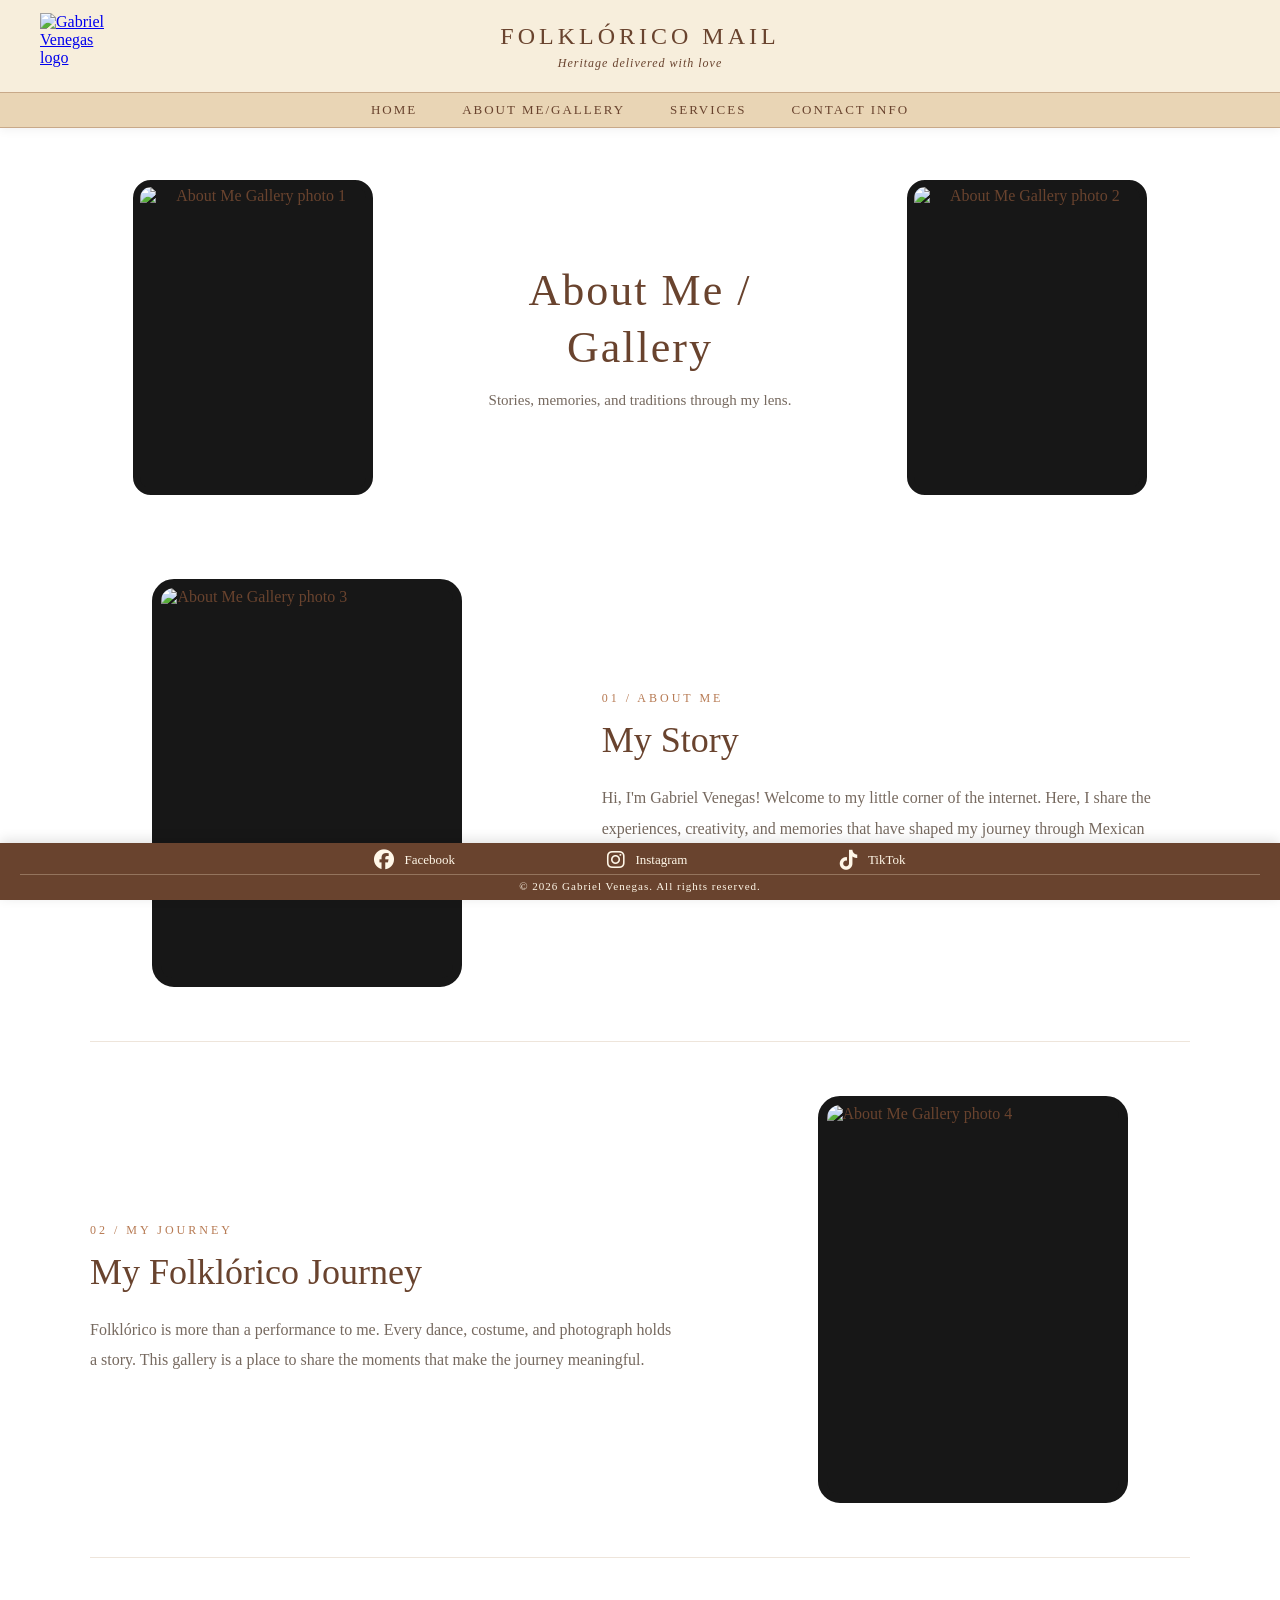
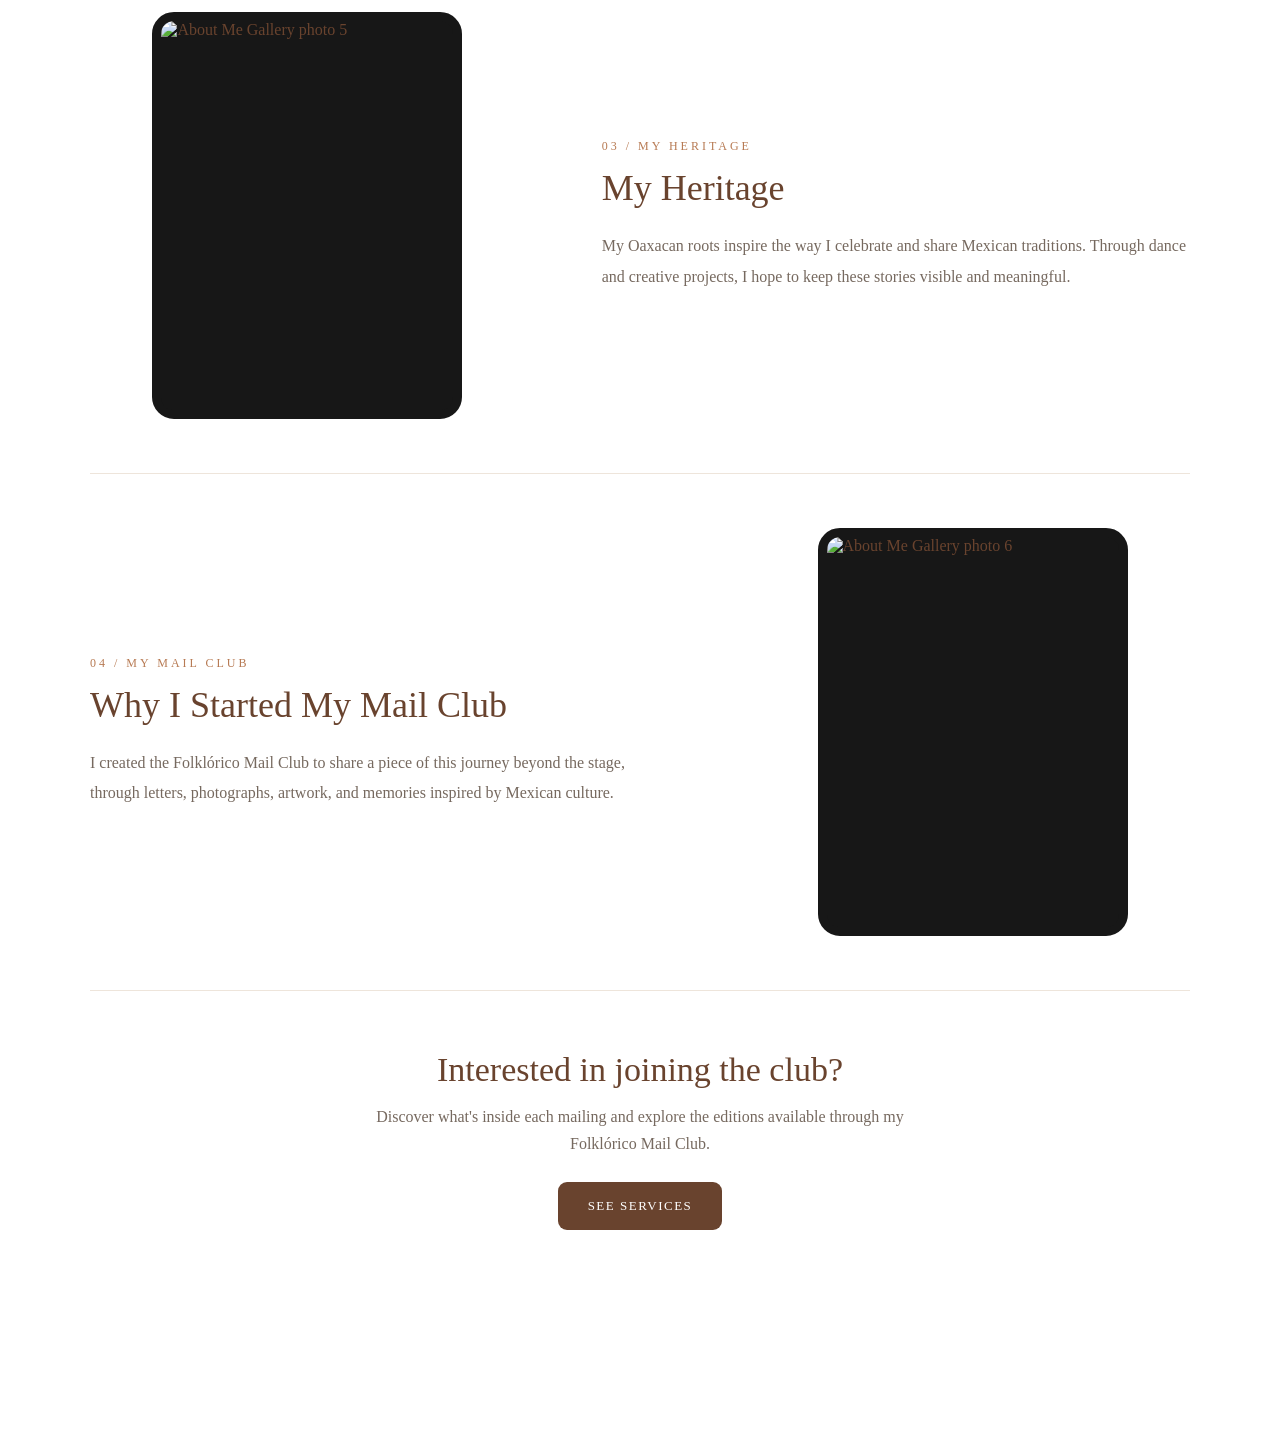
==== about-gallery.html @ 745b79bd "Rename about-gallery (1).html to about-gallery.html" ====
<!DOCTYPE html>
<html lang="en">
<head>
  <meta charset="UTF-8">
  <meta name="viewport" content="width=device-width, initial-scale=1.0">
  <meta name="description" content="Learn about Gabriel Venegas, his folklórico journey, Mexican heritage, and Folklórico Mail Club through stories and photographs.">
  <title>About Me / Gallery | Gabriel Venegas Folklórico Mail Club</title>
  <link rel="stylesheet" href="style.css">
  <link rel="stylesheet" href="https://cdnjs.cloudflare.com/ajax/libs/font-awesome/6.5.2/css/all.min.css">
  <style>
    /* Styles specific to the About Me / Gallery page. Shared navigation and footer come from style.css. */
    .about-gallery-page { background: #fff; }
    .about-gallery-container { width: min(1100px, calc(100% - 48px)); margin: 0 auto; }
    .about-gallery-heading { text-align: center; padding: 52px 0 30px; }
    .gallery-hero { display: grid; grid-template-columns: minmax(0,1fr) minmax(0,1.15fr) minmax(0,1fr); gap: clamp(14px,3vw,36px); align-items: center; }
    .gallery-hero-photo { width: 100%; max-width: 240px; justify-self: center; border: 7px solid #171717; border-radius: 18px; overflow: hidden; background: #171717; }
    .gallery-hero-photo .story-placeholder, .gallery-hero-photo img { width: 100%; aspect-ratio: 3/4; }
    .gallery-hero-photo img { display: block; object-fit: cover; }
    .gallery-hero-title { min-width: 0; text-align: center; }
    .gallery-hero-title h2 { font-size: clamp(22px,3vw,39px); font-weight: normal; letter-spacing: 1.5px; line-height: 1.3; }
    .gallery-hero-title p { color: #76695f; font-size: 15px; line-height: 1.65; margin-top: 12px; }
    .services-invite { text-align: center; border-top: 1px solid #eee5db; padding: 60px 16px 35px; }
    .services-invite h2 { font-size: clamp(24px,3vw,34px); font-weight: normal; margin-bottom: 14px; }
    .services-invite p { color: #76695f; font-size: 16px; line-height: 1.7; margin: 0 auto 25px; max-width: 540px; }
    .services-invite a { display: inline-flex; justify-content: center; align-items: center; background: #69432e; color: white; text-decoration: none; border-radius: 9px; min-height: 48px; padding: 12px 30px; letter-spacing: 1.5px; font-size: 13px; }
    .services-invite a:hover, .services-invite a:focus-visible { background: #b77a53; }

    .about-gallery-heading h2 { font-weight: normal; font-size: clamp(28px, 4vw, 44px); letter-spacing: 2px; }
    .about-gallery-heading p { color: #76695f; font-size: 15px; margin-top: 12px; }
    .story-row { display: grid; grid-template-columns: minmax(0, 0.85fr) minmax(0, 1.15fr); gap: clamp(28px, 6vw, 80px); align-items: center; padding: 54px 0; }
    .story-row.reverse { grid-template-columns: minmax(0, 1.15fr) minmax(0, 0.85fr); }
    .story-row.reverse .story-image { order: 2; }
    .story-row.reverse .story-copy { order: 1; }
    .story-image { width: 100%; max-width: 310px; justify-self: center; background: #171717; border: 9px solid #171717; border-radius: 22px; overflow: hidden; }
    .story-placeholder { aspect-ratio: 3 / 4; background: #eaeaea; display: flex; align-items: center; justify-content: center; color: #555; font: 16px Arial, sans-serif; letter-spacing: 2px; text-align: center; }
    .story-image img { display: block; width: 100%; aspect-ratio: 3 / 4; object-fit: cover; }
    .story-copy { min-width: 0; }
    .story-number { font-size: 12px; color: #b77a53; letter-spacing: 3px; margin-bottom: 12px; }
    .story-copy h3 { font-size: clamp(25px, 3vw, 36px); font-weight: normal; line-height: 1.25; margin-bottom: 20px; }
    .story-copy p { font-size: 16px; color: #76695f; line-height: 1.9; }
    .story-row + .story-row { border-top: 1px solid #eee5db; }
    .about-gallery-page { padding-bottom: 55px; }
    @media (max-width: 700px) {
      .about-gallery-container { width: calc(100% - 32px); }
      .about-gallery-heading { padding: 35px 0 16px; }
      .gallery-hero { gap: 10px; }
      .gallery-hero-photo { border-width: 5px; border-radius: 12px; }
      .gallery-hero-title h2 { font-size: clamp(16px,4vw,25px); letter-spacing: 0; }
      .gallery-hero-title p { font-size: 11px; margin-top: 7px; }
      .services-invite { padding: 42px 12px 25px; }

      .story-row, .story-row.reverse { grid-template-columns: minmax(0, 1fr) minmax(0, 1fr); gap: 16px; padding: 32px 0; }
      .story-row.reverse .story-image { order: 2; }
      .story-row.reverse .story-copy { order: 1; }
      .story-image { border-width: 5px; border-radius: 14px; }
      .story-placeholder { font-size: 11px; letter-spacing: 1px; }
      .story-number { font-size: 10px; margin-bottom: 6px; letter-spacing: 1px; }
      .story-copy h3 { font-size: clamp(17px, 4vw, 25px); margin-bottom: 10px; }
      .story-copy p { font-size: clamp(12px, 2.7vw, 14px); line-height: 1.6; }
    }
    @media (max-width: 380px) {
      .story-row, .story-row.reverse { grid-template-columns: 1fr; gap: 20px; }
      .gallery-hero { grid-template-columns: 1fr 1fr; }
      .gallery-hero-title { grid-column: 1 / -1; grid-row: 1; padding-bottom: 12px; }
      .gallery-hero-photo:first-child { grid-column: 1; grid-row: 2; }
      .gallery-hero-photo:last-child { grid-column: 2; grid-row: 2; }

      .story-row .story-image, .story-row.reverse .story-image { order: 0; max-width: 280px; }
      .story-row .story-copy, .story-row.reverse .story-copy { order: 1; }
    }
  </style>
</head>
<body>
  <header>
    <div class="header-top">
      <a href="index.html" class="logo" aria-label="Home"><img src="logo.png" alt="Gabriel Venegas logo"></a>
      <div class="header-title"><h1>FOLKLÓRICO MAIL</h1><p>Heritage delivered with love</p></div>
    </div>
    <nav class="navigation" aria-label="Main navigation">
      <a href="index.html">HOME</a>
      <a href="about-gallery.html" aria-current="page">ABOUT ME/GALLERY</a>
      <a href="services.html">SERVICES</a>
      <a href="contact.html">CONTACT INFO</a>
    </nav>
  </header>
  <main class="about-gallery-page">
    <div class="about-gallery-container">
      <!-- Intro row: two photographs framing the page title -->
      <section class="about-gallery-heading gallery-hero" aria-label="About Me and Gallery introduction">
        <div class="gallery-hero-photo"><img src="About1.jpg" alt="About Me Gallery photo 1" loading="lazy"></div>
        <div class="gallery-hero-title"><h2>About Me / Gallery</h2><p>Stories, memories, and traditions through my lens.</p></div>
        <div class="gallery-hero-photo"><img src="About2.jpg" alt="About Me Gallery photo 2" loading="lazy"></div>
      </section>
      <section class="story-row" aria-label="My Story">
        <div class="story-image"><img src="About3.jpg" alt="About Me Gallery photo 3" loading="lazy"></div>
        <div class="story-copy"><div class="story-number">01 / ABOUT ME</div><h3>My Story</h3><p>Hi, I'm Gabriel Venegas! Welcome to my little corner of the internet. Here, I share the experiences, creativity, and memories that have shaped my journey through Mexican folklórico dance.</p></div>
      </section>
      <section class="story-row reverse" aria-label="My Folklórico Journey">
        <div class="story-image"><img src="About4.jpg" alt="About Me Gallery photo 4" loading="lazy"></div>
        <div class="story-copy"><div class="story-number">02 / MY JOURNEY</div><h3>My Folklórico Journey</h3><p>Folklórico is more than a performance to me. Every dance, costume, and photograph holds a story. This gallery is a place to share the moments that make the journey meaningful.</p></div>
      </section>
      <section class="story-row" aria-label="My Heritage">
        <div class="story-image"><img src="About5.jpg" alt="About Me Gallery photo 5" loading="lazy"></div>
        <div class="story-copy"><div class="story-number">03 / MY HERITAGE</div><h3>My Heritage</h3><p>My Oaxacan roots inspire the way I celebrate and share Mexican traditions. Through dance and creative projects, I hope to keep these stories visible and meaningful.</p></div>
      </section>
      <section class="story-row reverse" aria-label="My Mail Club">
        <div class="story-image"><img src="About6.jpg" alt="About Me Gallery photo 6" loading="lazy"></div>
        <div class="story-copy"><div class="story-number">04 / MY MAIL CLUB</div><h3>Why I Started My Mail Club</h3><p>I created the Folklórico Mail Club to share a piece of this journey beyond the stage, through letters, photographs, artwork, and memories inspired by Mexican culture.</p></div>
      </section>
      <section class="services-invite" aria-label="Explore services">
        <h2>Interested in joining the club?</h2>
        <p>Discover what's inside each mailing and explore the editions available through my Folklórico Mail Club.</p>
        <a href="services.html">SEE SERVICES</a>
      </section>
    </div>
  </main>
  <footer>
    <div class="social-links">
      <a href="https://facebook.com/" aria-label="Facebook" target="_blank" rel="noopener noreferrer"><i class="fa-brands fa-facebook" aria-hidden="true"></i><span>Facebook</span></a>
      <a href="https://instagram.com/" aria-label="Instagram" target="_blank" rel="noopener noreferrer"><i class="fa-brands fa-instagram" aria-hidden="true"></i><span>Instagram</span></a>
      <a href="https://tiktok.com/" aria-label="TikTok" target="_blank" rel="noopener noreferrer"><i class="fa-brands fa-tiktok" aria-hidden="true"></i><span>TikTok</span></a>
    </div>
    <p class="copyright">&copy; 2026 Gabriel Venegas. All rights reserved.</p>
  </footer>
  <script src="scroll-effects.js" defer></script>
</body>
</html>
---- style.css ----
/* ========================================
   GABRIEL VENEGAS
   FOLKLÓRICO MAIL CLUB
   COMPLETE RESPONSIVE CSS
   ======================================== */

/* COLORS AND SETTINGS */

:root {
  --cream: #F7EEDC;
  --sand: #E9D5B5;
  --brown: #69432E;
  --light-brown: #B77A53;
  --white: #FFFFFF;
  --black: #171717;
  --gray: #EAEAEA;
  --text-gray: #76695F;

  --content-width: 1150px;
  --section-space: 80px;
  --footer-height: 112px;
}

/* GENERAL RESET */

* {
  margin: 0;
  padding: 0;
  box-sizing: border-box;
}

html {
  scroll-behavior: smooth;
  scroll-padding-top: 220px;
}

body {
  font-family: Georgia, "Times New Roman", serif;
  background-color: var(--white);
  color: var(--brown);
  min-height: 100vh;
  display: flex;
  flex-direction: column;
  padding-bottom: var(--footer-height);
  overflow-x: hidden;
}

img,
video {
  max-width: 100%;
}

a {
  -webkit-tap-highlight-color: transparent;
}

/* ========================================
   STICKY NAVIGATION HEADER
   ======================================== */

header {
  position: sticky;
  top: 0;
  width: 100%;
  z-index: 1000;
  background-color: var(--cream);
  box-shadow: 0 2px 10px rgba(0,0,0,0.06);
}

/* TOP ROW */

.header-top {
  height: 160px;
  background-color: var(--cream);
  display: flex;
  align-items: center;
  justify-content: center;
  position: relative;
  padding: 20px 40px;
}

/* LOGO ON LEFT */

.logo {
  position: absolute;
  left: 40px;
  top: 50%;
  transform: translateY(-50%);
  display: flex;
  align-items: center;
  justify-content: center;
}

.logo img {
  width: 110px;
  height: 110px;
  object-fit: contain;
}

/* CENTERED TITLE */

.header-title {
  text-align: center;
  max-width: 70%;
}

.header-title h1 {
  font-size: 32px;
  font-weight: normal;
  letter-spacing: 4px;
  line-height: 1.3;
}

.header-title p {
  font-size: 14px;
  font-style: italic;
  letter-spacing: 1px;
  margin-top: 10px;
}

/* SECOND NAVIGATION ROW */

.navigation {
  height: 40px;
  background-color: var(--sand);
  display: flex;
  align-items: center;
  justify-content: center;
  gap: 45px;
  border-top: 1px solid #C8A989;
  border-bottom: 1px solid #C8A989;
}

.navigation a {
  color: var(--brown);
  font-size: 13px;
  letter-spacing: 2px;
  text-decoration: none;
  white-space: nowrap;
  transition: color 0.3s ease;
}

.navigation a:hover {
  color: var(--light-brown);
  text-decoration: underline;
}

/* ========================================
   MAIN HOMEPAGE
   ======================================== */

main {
  flex: 1;
  width: 100%;
  background-color: var(--white);
}

main section {
  scroll-margin-top: 220px;
}

.home-container,
.homepage,
.home-content {
  width: min(100% - 48px, var(--content-width));
  margin-left: auto;
  margin-right: auto;
}

.home-container {
  padding-top: 55px;
  padding-bottom: 80px;
}

.home-section {
  margin-bottom: var(--section-space);
}

/* ========================================
   BLACK ROUNDED IMAGE FRAMES
   ======================================== */

.image-frame,
.photo-frame,
.video-frame {
  background-color: var(--black);
  border: 8px solid var(--black);
  border-radius: 20px;
  overflow: hidden;
}

.image-frame img,
.photo-frame img,
.video-frame img {
  display: block;
  width: 100%;
  height: 100%;
  object-fit: cover;
  border-radius: 12px;
}

/* IMAGE PLACEHOLDERS */

.image-placeholder,
.video-placeholder {
  background-color: var(--gray);
  color: #555555;
  display: flex;
  align-items: center;
  justify-content: center;
  text-align: center;
  width: 100%;
  height: 100%;
  font-size: 16px;
  letter-spacing: 2px;
  border-radius: 12px;
}

/* ========================================
   FIRST ROW - LARGE HORIZONTAL IMAGE
   ======================================== */

.hero,
.hero-section,
.featured-image {
  width: 100%;
  margin-bottom: var(--section-space);
}

.hero .image-frame,
.hero-section .image-frame,
.featured-image .image-frame {
  width: 100%;
  aspect-ratio: 16 / 7;
  max-height: 540px;
}

/* ========================================
   SECOND ROW - INTRO AND VLOG
   ======================================== */

.intro-section,
.intro-row,
.vlog-section {
  display: grid;
  grid-template-columns:
    minmax(0, 1.2fr)
    minmax(0, 0.8fr);
  align-items: center;
  gap: 55px;
  margin-bottom: var(--section-space);
}

.intro-text,
.vlog-text {
  min-width: 0;
}

.intro-text h2,
.vlog-text h2 {
  font-size: clamp(23px, 3vw, 36px);
  font-weight: normal;
  line-height: 1.3;
  margin-bottom: 20px;
}

.intro-text p,
.vlog-text p {
  font-size: 16px;
  line-height: 1.9;
  color: var(--text-gray);
}

.intro-section .video-frame,
.intro-row .video-frame,
.vlog-section .video-frame {
  width: 100%;
  max-width: 360px;
  aspect-ratio: 3 / 4;
  justify-self: center;
}

/* ========================================
   THIRD ROW - THREE IMAGE COLUMNS
   ======================================== */

.cards-section,
.gallery-preview,
.features-section {
  width: 100%;
  margin-bottom: 50px;
}

.cards-grid,
.three-columns,
.feature-grid {
  display: grid;
  grid-template-columns:
    repeat(3, minmax(0, 1fr));
  gap: 32px;
  align-items: start;
}

.card,
.feature-card,
.gallery-card {
  min-width: 0;
  text-align: center;
}

.card .image-frame,
.feature-card .image-frame,
.gallery-card .image-frame {
  width: 100%;
  aspect-ratio: 3 / 4;
  margin-bottom: 22px;
}

.card h3,
.feature-card h3,
.gallery-card h3 {
  font-size: 20px;
  font-weight: normal;
  margin-bottom: 12px;
}

.card p,
.feature-card p,
.gallery-card p {
  font-size: 14px;
  color: var(--text-gray);
  line-height: 1.7;
  max-width: 290px;
  margin: 0 auto;
}

/* ========================================
   CLICK NOW BUTTON
   ======================================== */

.button-row,
.button-container,
.cta-section {
  display: flex;
  justify-content: center;
  align-items: center;
  margin-top: 45px;
  margin-bottom: 70px;
}

.click-button,
.cta-button,
.button-row a,
.button-container a {
  display: inline-flex;
  align-items: center;
  justify-content: center;
  min-width: 180px;
  min-height: 46px;
  padding: 12px 30px;
  border-radius: 8px;
  border: none;
  background-color: var(--brown);
  color: var(--white);
  font-family: inherit;
  font-size: 13px;
  letter-spacing: 2px;
  text-decoration: none;
  cursor: pointer;
  transition:
    background 0.3s ease,
    transform 0.3s ease;
}

.click-button:hover,
.cta-button:hover,
.button-row a:hover,
.button-container a:hover {
  background-color: var(--light-brown);
  transform: translateY(-2px);
}

/* ========================================
   FIXED FOOTER
   ALWAYS VISIBLE
   ======================================== */

footer {
  position: fixed;
  bottom: 0;
  left: 0;
  right: 0;
  width: 100%;
  z-index: 1000;

  background-color: var(--brown);
  color: #FFF7E8;

  min-height: var(--footer-height);
  padding: 12px 20px 10px;
  text-align: center;

  box-shadow: 0 -3px 12px rgba(0,0,0,0.12);
}

/* SOCIAL MEDIA */

.social-links {
  display: flex;
  justify-content: space-evenly;
  align-items: center;
  gap: 25px;
  max-width: 800px;
  margin: 0 auto 9px;
}

.social-links a {
  display: flex;
  align-items: center;
  gap: 10px;
  color: #FFF7E8;
  font-size: 15px;
  text-decoration: none;
  transition: color 0.3s ease;
}

.social-links i {
  font-size: 25px;
}

.social-links a:hover {
  color: var(--sand);
}

/* COPYRIGHT */

.copyright {
  font-size: 12px;
  letter-spacing: 1px;
  line-height: 1.7;
  border-top: 1px solid #94745D;
  padding-top: 8px;
}

/* ========================================
   TABLETS AND SMALL LAPTOPS
   601px TO 1024px
   ======================================== */

@media (max-width: 1024px) {

  :root {
    --section-space: 60px;
  }

  .header-top {
    height: 140px;
    padding: 20px 25px;
  }

  .logo {
    left: 25px;
  }

  .logo img {
    width: 90px;
    height: 90px;
  }

  .header-title h1 {
    font-size: 26px;
    letter-spacing: 3px;
  }

  .navigation {
    height: 35px;
    gap: 25px;
  }

  .navigation a {
    font-size: 12px;
    letter-spacing: 1px;
  }

  .home-container {
    padding-top: 40px;
  }

  .intro-section,
  .intro-row,
  .vlog-section {
    gap: 35px;
  }

  .cards-grid,
  .three-columns,
  .feature-grid {
    gap: 22px;
  }

  .card h3,
  .feature-card h3,
  .gallery-card h3 {
    font-size: 18px;
  }

  html {
    scroll-padding-top: 195px;
  }

  main section {
    scroll-margin-top: 195px;
  }
}

/* ========================================
   PHONES
   600px AND BELOW
   ======================================== */

@media (max-width: 600px) {

  :root {
    --section-space: 38px;
    --footer-height: 80px;
  }

  .header-top {
    height: 86px;
    padding: 12px;
  }

  .logo {
    left: 12px;
  }

  .logo img {
    width: 46px;
    height: 46px;
  }

  .header-title {
    max-width: none;
    width: 100%;
    padding-left: 65px;
    padding-right: 5px;
  }

  .header-title h1 {
    font-size: clamp(15px, 4vw, 20px);
    letter-spacing: 1.5px;
  }

  .header-title p {
    font-size: 10px;
    margin-top: 6px;
    letter-spacing: 0;
  }

  .navigation {
    height: auto;
    min-height: 40px;
    flex-wrap: wrap;
    gap: 7px 11px;
    padding: 7px 5px;
  }

  .navigation a {
    font-size: 10px;
    letter-spacing: 0.5px;
  }

  .home-container,
  .homepage,
  .home-content {
    width: calc(100% - 28px);
  }

  .home-container {
    padding-top: 28px;
    padding-bottom: 40px;
  }

  .image-frame,
  .photo-frame,
  .video-frame {
    border-width: 5px;
    border-radius: 14px;
  }

  .image-placeholder,
  .video-placeholder {
    font-size: 12px;
    border-radius: 9px;
  }

  .hero .image-frame,
  .hero-section .image-frame,
  .featured-image .image-frame {
    aspect-ratio: 16 / 9;
  }

  /* INTRO BESIDE VIDEO */

  .intro-section,
  .intro-row,
  .vlog-section {
    grid-template-columns:
      minmax(0, 1fr)
      minmax(0, 0.85fr);
    gap: 16px;
  }

  .intro-text h2,
  .vlog-text h2 {
    font-size: clamp(16px, 4vw, 23px);
    margin-bottom: 10px;
  }

  .intro-text p,
  .vlog-text p {
    font-size: 12px;
    line-height: 1.6;
  }

  .intro-section .video-frame,
  .intro-row .video-frame,
  .vlog-section .video-frame {
    aspect-ratio: 3 / 4;
  }

  /* THREE CARDS STAY SIDE BY SIDE */

  .cards-grid,
  .three-columns,
  .feature-grid {
    grid-template-columns:
      repeat(3, minmax(0, 1fr));
    gap: 10px;
  }

  .card .image-frame,
  .feature-card .image-frame,
  .gallery-card .image-frame {
    margin-bottom: 12px;
  }

  .card h3,
  .feature-card h3,
  .gallery-card h3 {
    font-size: 13px;
    line-height: 1.4;
    margin-bottom: 7px;
  }

  .card p,
  .feature-card p,
  .gallery-card p {
    font-size: 10px;
    line-height: 1.5;
  }

  /* BUTTON */

  .button-row,
  .button-container,
  .cta-section {
    margin-top: 32px;
    margin-bottom: 45px;
  }

  .click-button,
  .cta-button,
  .button-row a,
  .button-container a {
    min-width: 145px;
    min-height: 42px;
    font-size: 11px;
  }

  /* COMPACT FIXED FOOTER */

  footer {
    padding: 9px 10px 7px;
  }

  .social-links {
    flex-wrap: nowrap;
    gap: 5px;
    margin-bottom: 7px;
  }

  .social-links a {
    flex-direction: column;
    gap: 3px;
    font-size: 10px;
  }

  .social-links i {
    font-size: 20px;
  }

  .copyright {
    font-size: 9px;
    padding-top: 6px;
  }

  html {
    scroll-padding-top: 150px;
  }

  main section {
    scroll-margin-top: 150px;
  }
}

/* ========================================
   VERY SMALL PHONES
   360px AND BELOW
   ======================================== */

@media (max-width: 360px) {

  .header-title h1 {
    font-size: 14px;
  }

  .navigation {
    gap: 8px 12px;
  }

  .navigation a {
    font-size: 9px;
  }

  .intro-section,
  .intro-row,
  .vlog-section {
    grid-template-columns: 1fr;
    gap: 22px;
  }

  .intro-section .video-frame,
  .intro-row .video-frame,
  .vlog-section .video-frame {
    max-width: 230px;
  }

  .cards-grid,
  .three-columns,
  .feature-grid {
    gap: 7px;
  }

  .card h3,
  .feature-card h3,
  .gallery-card h3 {
    font-size: 11px;
  }

  .card p,
  .feature-card p,
  .gallery-card p {
    font-size: 9px;
  }
}

/* ========================================
   SHORT LANDSCAPE SCREENS
   ======================================== */

@media (max-height: 550px)
       and (max-width: 900px) {

  :root {
    --footer-height: 58px;
  }

  .header-top {
    height: 65px;
  }

  .logo img {
    width: 42px;
    height: 42px;
  }

  footer {
    padding: 5px 10px;
  }

  footer .copyright {
    display: none;
  }

  .social-links {
    margin-bottom: 0;
  }
}

/* ========================================
   ACCESSIBILITY
   ======================================== */

@media (prefers-reduced-motion: reduce) {

  html {
    scroll-behavior: auto;
  }

  *,
  *::before,
  *::after {
    transition-duration: 0.01ms !important;
    animation-duration: 0.01ms !important;
  }
}
/* ========================================
   SCROLL-AWARE HEADER AND FOOTER
   Add scroll-effects.js to your HTML.
   ======================================== */
:root { --footer-reserved: var(--footer-height); }
body { padding-bottom: calc(var(--footer-reserved) + env(safe-area-inset-bottom, 0px)); }
header { transition: box-shadow .25s ease; }
.header-top, .logo img, .header-title h1, .header-title p,
.navigation, footer, .social-links, .social-links i, .copyright {
  transition: height .28s ease, min-height .28s ease, padding .28s ease,
    font-size .28s ease, margin .28s ease, gap .28s ease,
    width .28s ease, opacity .28s ease;
}
/* Scrolled: preserve the navigation links, title and logo. */
body:not(.at-page-top) .header-top { height: 92px; padding-top: 10px; padding-bottom: 10px; }
body:not(.at-page-top) .logo img { width: 66px; height: 66px; }
body:not(.at-page-top) .header-title h1 { font-size: 24px; }
body:not(.at-page-top) .header-title p { font-size: 12px; margin-top: 4px; }
body:not(.at-page-top) .navigation { height: 36px; }
/* Compact footer everywhere except the bottom. */
body:not(.at-page-bottom) footer { min-height: 0; padding: 7px 20px 6px; }
body:not(.at-page-bottom) .social-links { margin-bottom: 4px; gap: 18px; }
body:not(.at-page-bottom) .social-links a { font-size: 13px; }
body:not(.at-page-bottom) .social-links i { font-size: 20px; }
body:not(.at-page-bottom) .copyright { font-size: 11px; padding-top: 4px; line-height: 1.35; }
/* Give content space so the fixed footer never covers the last section. */
body { --footer-reserved: 112px; }
@media (max-width: 1024px) {
  body:not(.at-page-top) .header-top { height: 84px; }
  body:not(.at-page-top) .logo img { width: 60px; height: 60px; }
  body:not(.at-page-top) .header-title h1 { font-size: 22px; }
}
@media (max-width: 600px) {
  body { --footer-reserved: 90px; }
  body:not(.at-page-top) .header-top { height: 68px; padding: 8px 12px; }
  body:not(.at-page-top) .logo img { width: 38px; height: 38px; }
  body:not(.at-page-top) .header-title h1 { font-size: clamp(14px, 3.5vw, 18px); }
  body:not(.at-page-top) .header-title p { font-size: 10px; margin-top: 3px; }
  body:not(.at-page-top) .navigation { height: auto; min-height: 36px; padding: 5px; gap: 6px 10px; }
  body:not(.at-page-bottom) footer { padding: 6px 9px 5px; }
  body:not(.at-page-bottom) .social-links { gap: 5px; margin-bottom: 4px; }
  body:not(.at-page-bottom) .social-links a { font-size: 10px; gap: 2px; }
  body:not(.at-page-bottom) .social-links i { font-size: 18px; }
  body:not(.at-page-bottom) .copyright { font-size: 9px; padding-top: 4px; }
}
@media (max-height: 550px) and (max-width: 900px) {
  body:not(.at-page-top) .header-top { height: 55px; }
  body:not(.at-page-top) .logo img { width: 36px; height: 36px; }
  body { --footer-reserved: 65px; }
}
@media (prefers-reduced-motion: reduce) {
  .header-top, .logo img, .header-title h1, .header-title p,
  .navigation, footer, .social-links, .social-links i, .copyright { transition: none; }
}
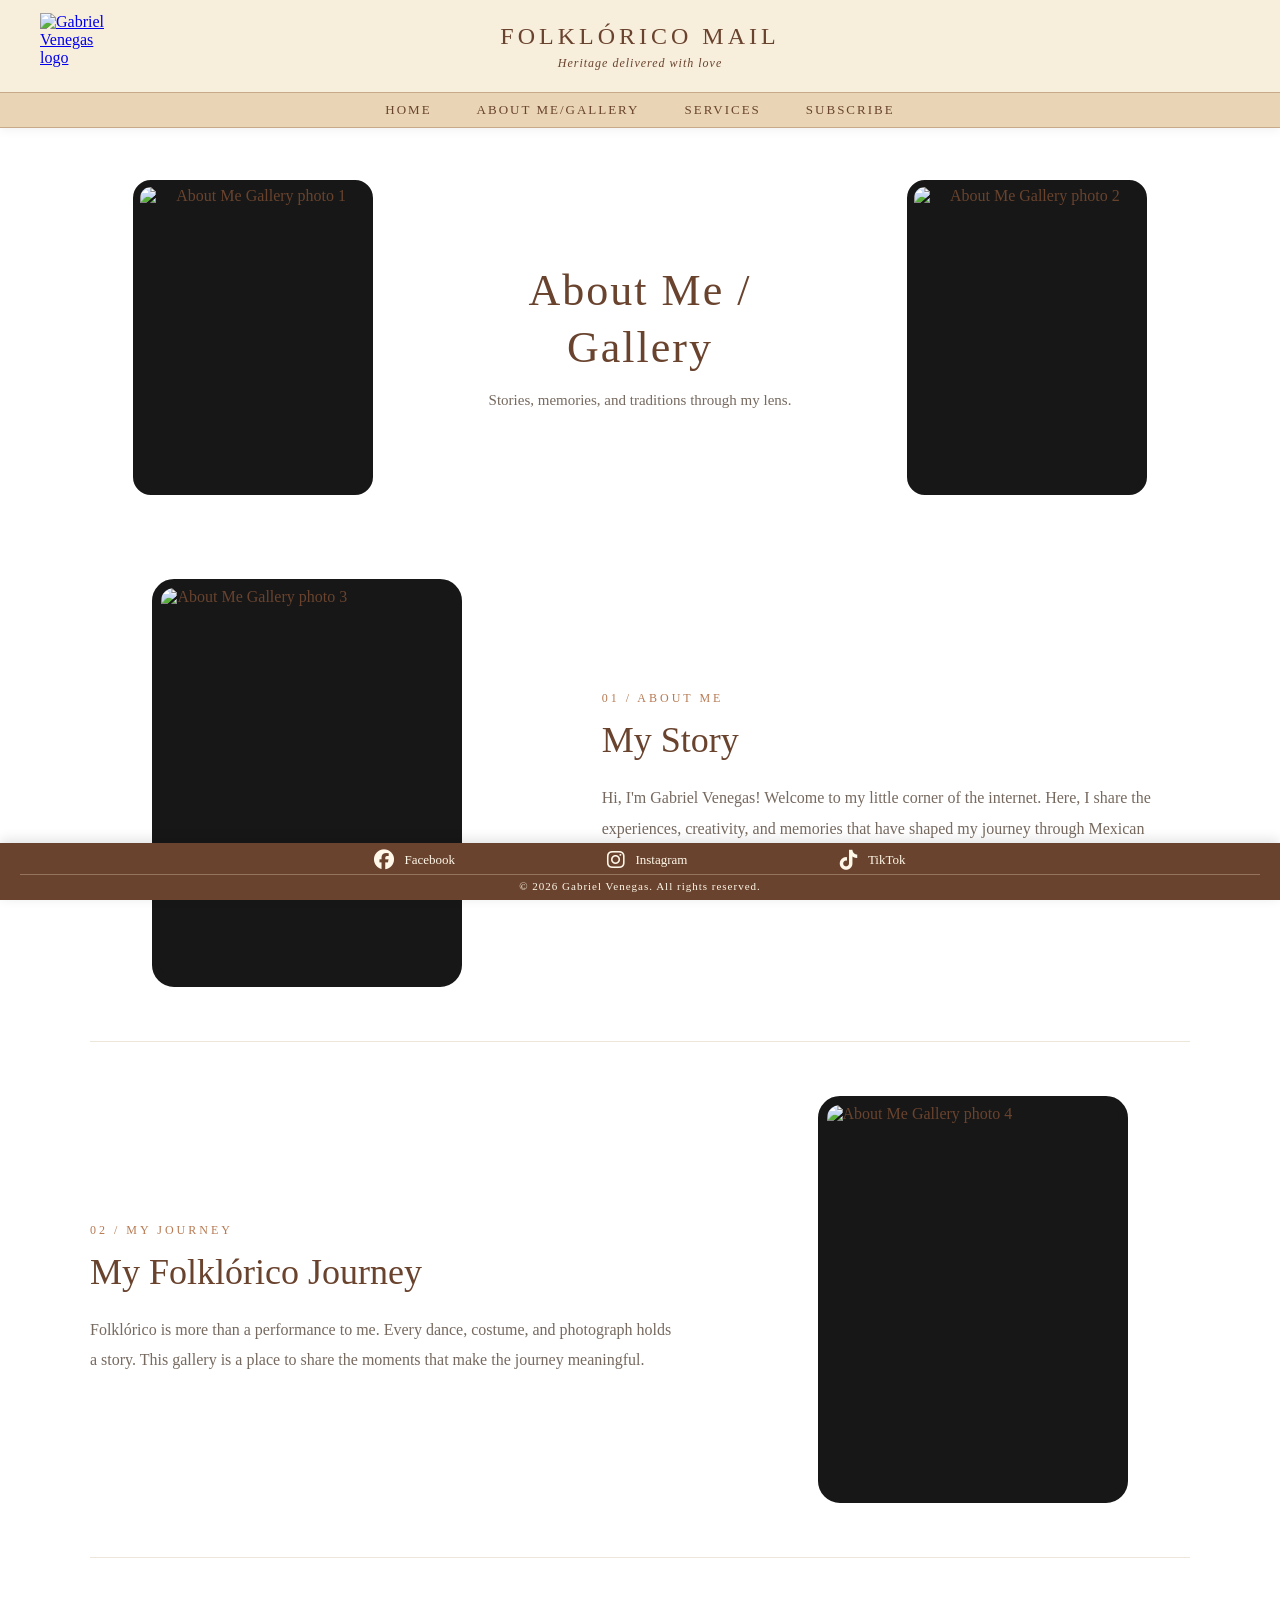
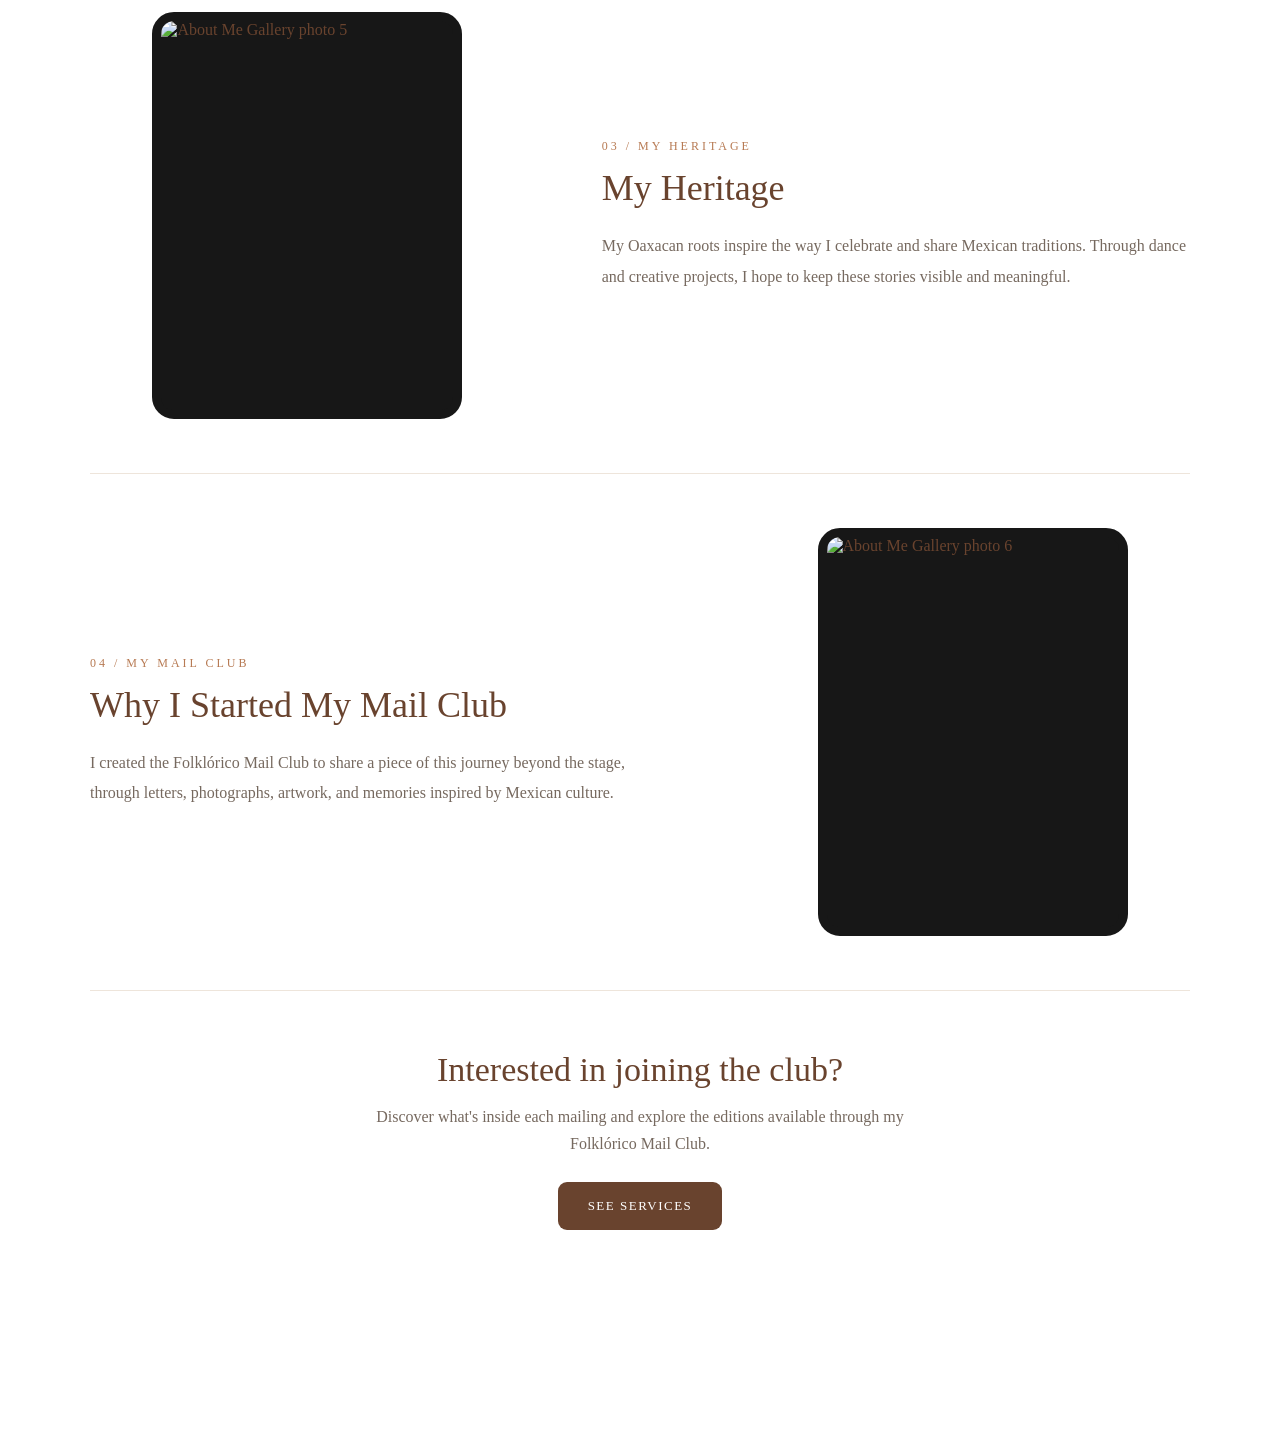
==== commit a73cd27a: "Change 'CONTACT INFO' link to 'SUBSCRIBE'" ====
--- a/about-gallery.html
+++ b/about-gallery.html
@@ -80,7 +80,7 @@
       <a href="index.html">HOME</a>
       <a href="about-gallery.html" aria-current="page">ABOUT ME/GALLERY</a>
       <a href="services.html">SERVICES</a>
-      <a href="contact.html">CONTACT INFO</a>
+      <a href="contact.html">SUBSCRIBE</a>
     </nav>
   </header>
   <main class="about-gallery-page">
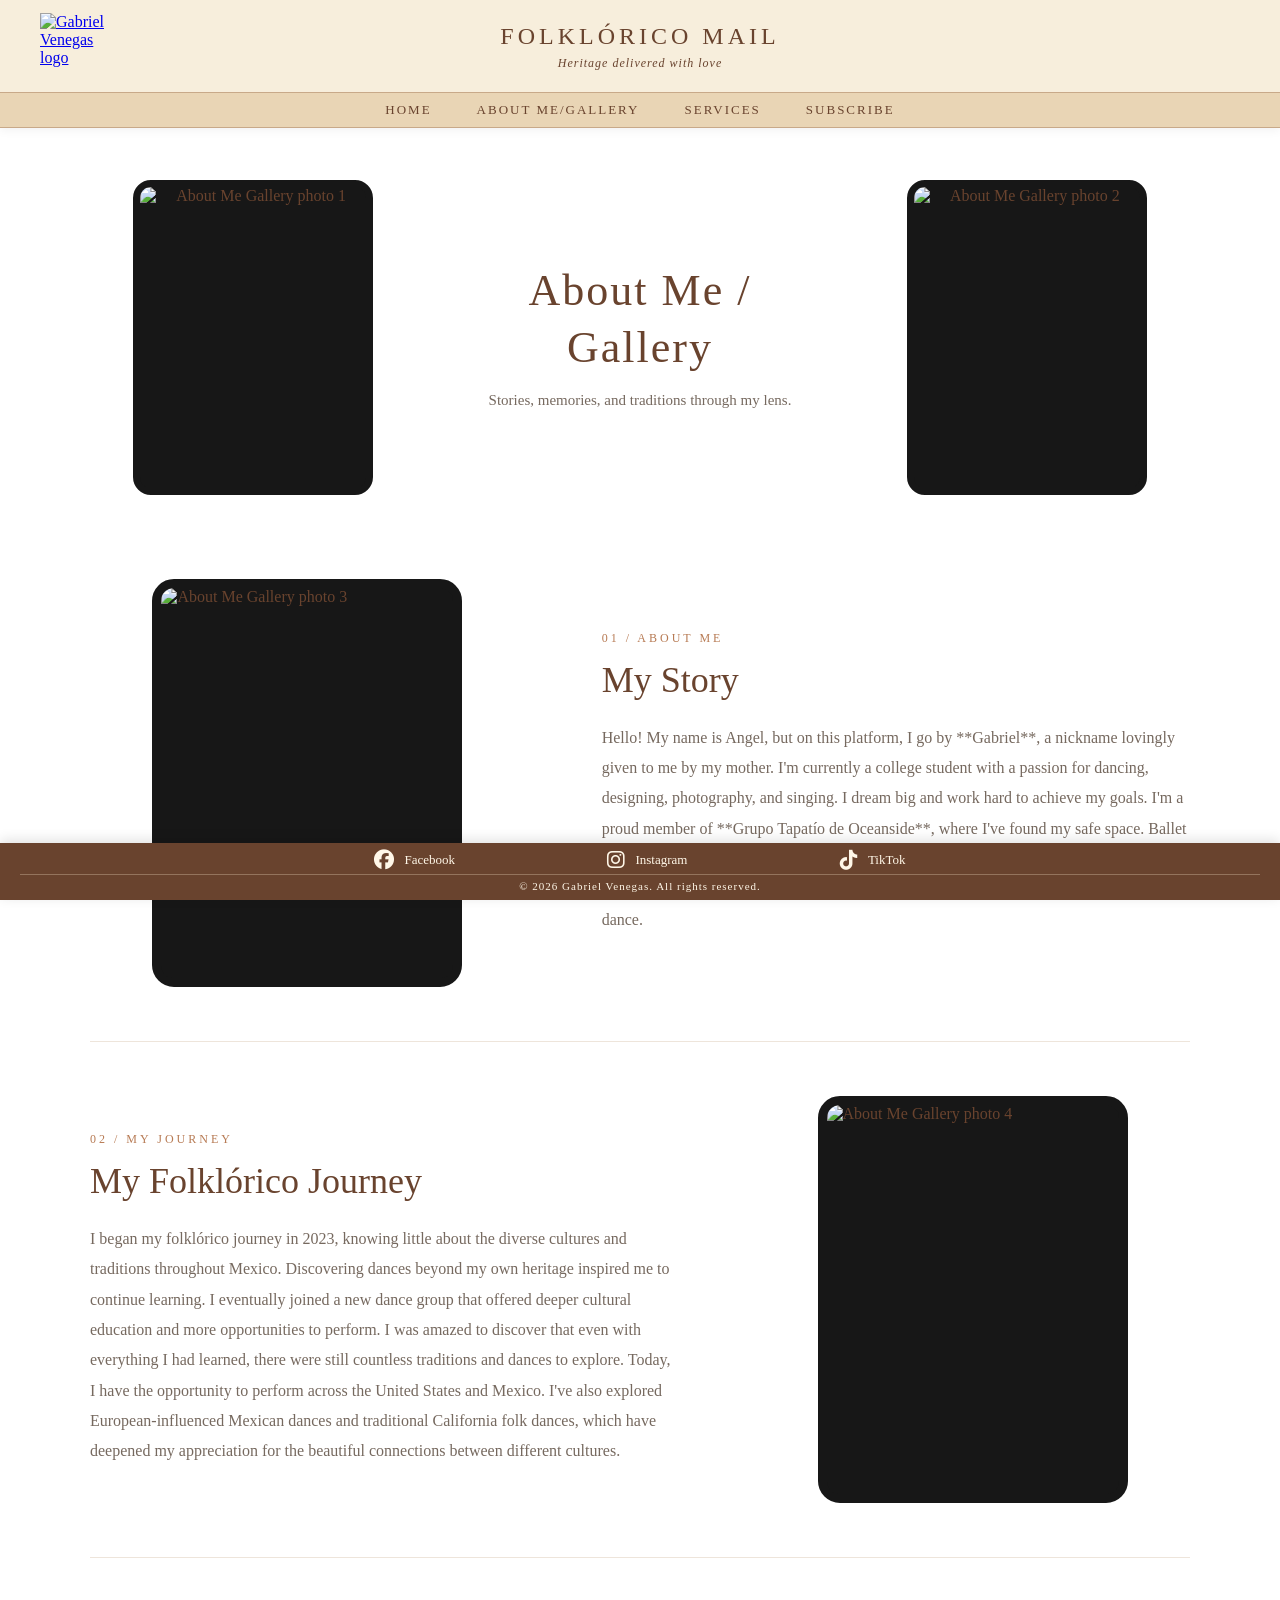
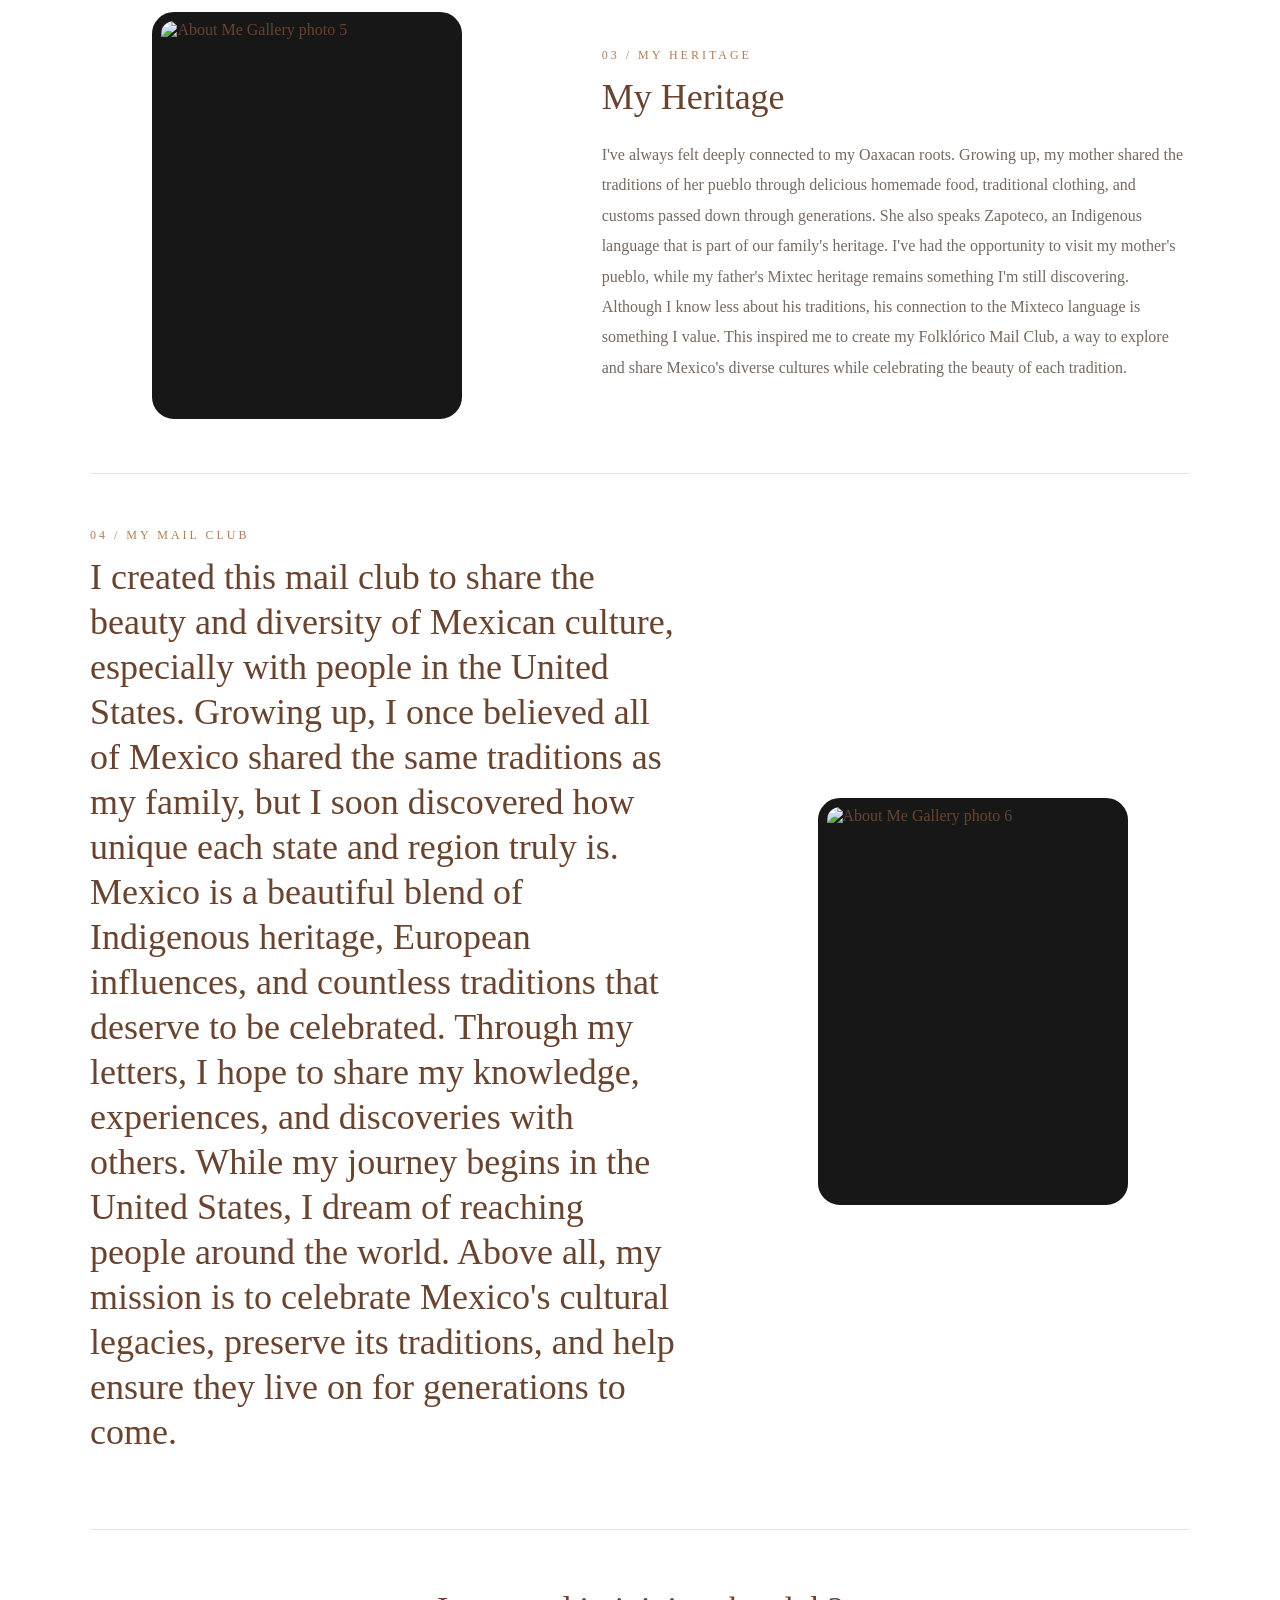
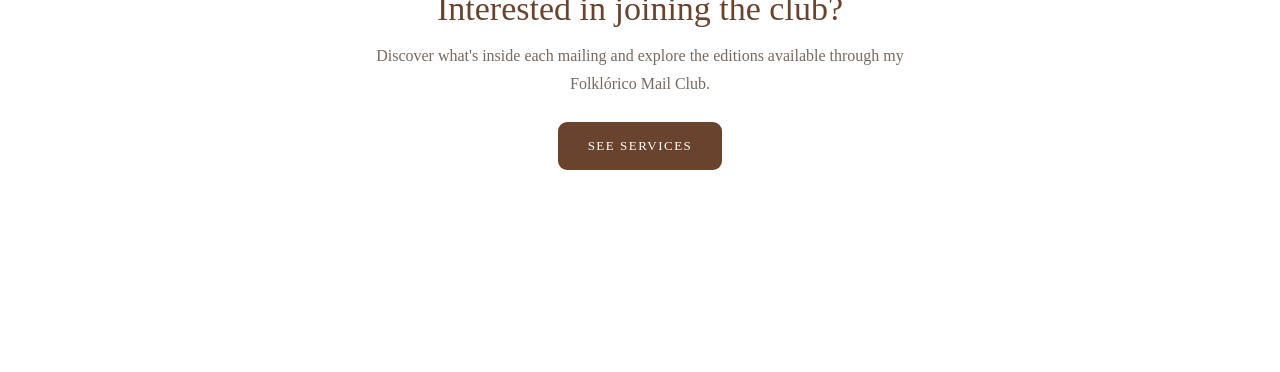
==== commit 72f4dfa0: "Revise personal story and journey descriptions Updated personal story and journey details in the gal" ====
--- a/about-gallery.html
+++ b/about-gallery.html
@@ -93,19 +93,36 @@
       </section>
       <section class="story-row" aria-label="My Story">
         <div class="story-image"><img src="About3.jpg" alt="About Me Gallery photo 3" loading="lazy"></div>
-        <div class="story-copy"><div class="story-number">01 / ABOUT ME</div><h3>My Story</h3><p>Hi, I'm Gabriel Venegas! Welcome to my little corner of the internet. Here, I share the experiences, creativity, and memories that have shaped my journey through Mexican folklórico dance.</p></div>
+        <div class="story-copy"><div class="story-number">01 / ABOUT ME</div><h3>My Story</h3><p>Hello! My name is Angel, but on this platform, I go by **Gabriel**, a nickname lovingly given to me by my mother.
+
+I'm currently a college student with a passion for dancing, designing, photography, and singing. I dream big and work hard to achieve my goals.
+
+I'm a proud member of **Grupo Tapatío de Oceanside**, where I've found my safe space. Ballet Folklórico is more than just dancing to me; it's an escape from life's chaos, a place where I can express myself, relieve stress, and find peace through the beauty of traditional Mexican dance.</p></div>
       </section>
       <section class="story-row reverse" aria-label="My Folklórico Journey">
         <div class="story-image"><img src="About4.jpg" alt="About Me Gallery photo 4" loading="lazy"></div>
-        <div class="story-copy"><div class="story-number">02 / MY JOURNEY</div><h3>My Folklórico Journey</h3><p>Folklórico is more than a performance to me. Every dance, costume, and photograph holds a story. This gallery is a place to share the moments that make the journey meaningful.</p></div>
+        <div class="story-copy"><div class="story-number">02 / MY JOURNEY</div><h3>My Folklórico Journey</h3><p>I began my folklórico journey in 2023, knowing little about the diverse cultures and traditions throughout Mexico. Discovering dances beyond my own heritage inspired me to continue learning.
+
+I eventually joined a new dance group that offered deeper cultural education and more opportunities to perform. I was amazed to discover that even with everything I had learned, there were still countless traditions and dances to explore.
+
+Today, I have the opportunity to perform across the United States and Mexico. I've also explored European-influenced Mexican dances and traditional California folk dances, which have deepened my appreciation for the beautiful connections between different cultures.</p></div>
       </section>
       <section class="story-row" aria-label="My Heritage">
         <div class="story-image"><img src="About5.jpg" alt="About Me Gallery photo 5" loading="lazy"></div>
-        <div class="story-copy"><div class="story-number">03 / MY HERITAGE</div><h3>My Heritage</h3><p>My Oaxacan roots inspire the way I celebrate and share Mexican traditions. Through dance and creative projects, I hope to keep these stories visible and meaningful.</p></div>
+        <div class="story-copy"><div class="story-number">03 / MY HERITAGE</div><h3>My Heritage</h3><p>I've always felt deeply connected to my Oaxacan roots. Growing up, my mother shared the traditions of her pueblo through delicious homemade food, traditional clothing, and customs passed down through generations. She also speaks Zapoteco, an Indigenous language that is part of our family's heritage.
+I've had the opportunity to visit my mother's pueblo, while my father's Mixtec heritage remains something I'm still discovering. Although I know less about his traditions, his connection to the Mixteco language is something I value.
+This inspired me to create my Folklórico Mail Club, a way to explore and share Mexico's diverse cultures while celebrating the beauty of each tradition. 
+
+</p></div>
       </section>
       <section class="story-row reverse" aria-label="My Mail Club">
         <div class="story-image"><img src="About6.jpg" alt="About Me Gallery photo 6" loading="lazy"></div>
-        <div class="story-copy"><div class="story-number">04 / MY MAIL CLUB</div><h3>Why I Started My Mail Club</h3><p>I created the Folklórico Mail Club to share a piece of this journey beyond the stage, through letters, photographs, artwork, and memories inspired by Mexican culture.</p></div>
+        <div class="story-copy"><div class="story-number">04 / MY MAIL CLUB</div><h3>I created this mail club to share the beauty and diversity of Mexican culture, especially with people in the United States. Growing up, I once believed all of Mexico shared the same traditions as my family, but I soon discovered how unique each state and region truly is.
+Mexico is a beautiful blend of Indigenous heritage, European influences, and countless traditions that deserve to be celebrated.
+Through my letters, I hope to share my knowledge, experiences, and discoveries with others. While my journey begins in the United States, I dream of reaching people around the world.
+Above all, my mission is to celebrate Mexico's cultural legacies, preserve its traditions, and help ensure they live on for generations to come.
+
+</p></div>
       </section>
       <section class="services-invite" aria-label="Explore services">
         <h2>Interested in joining the club?</h2>
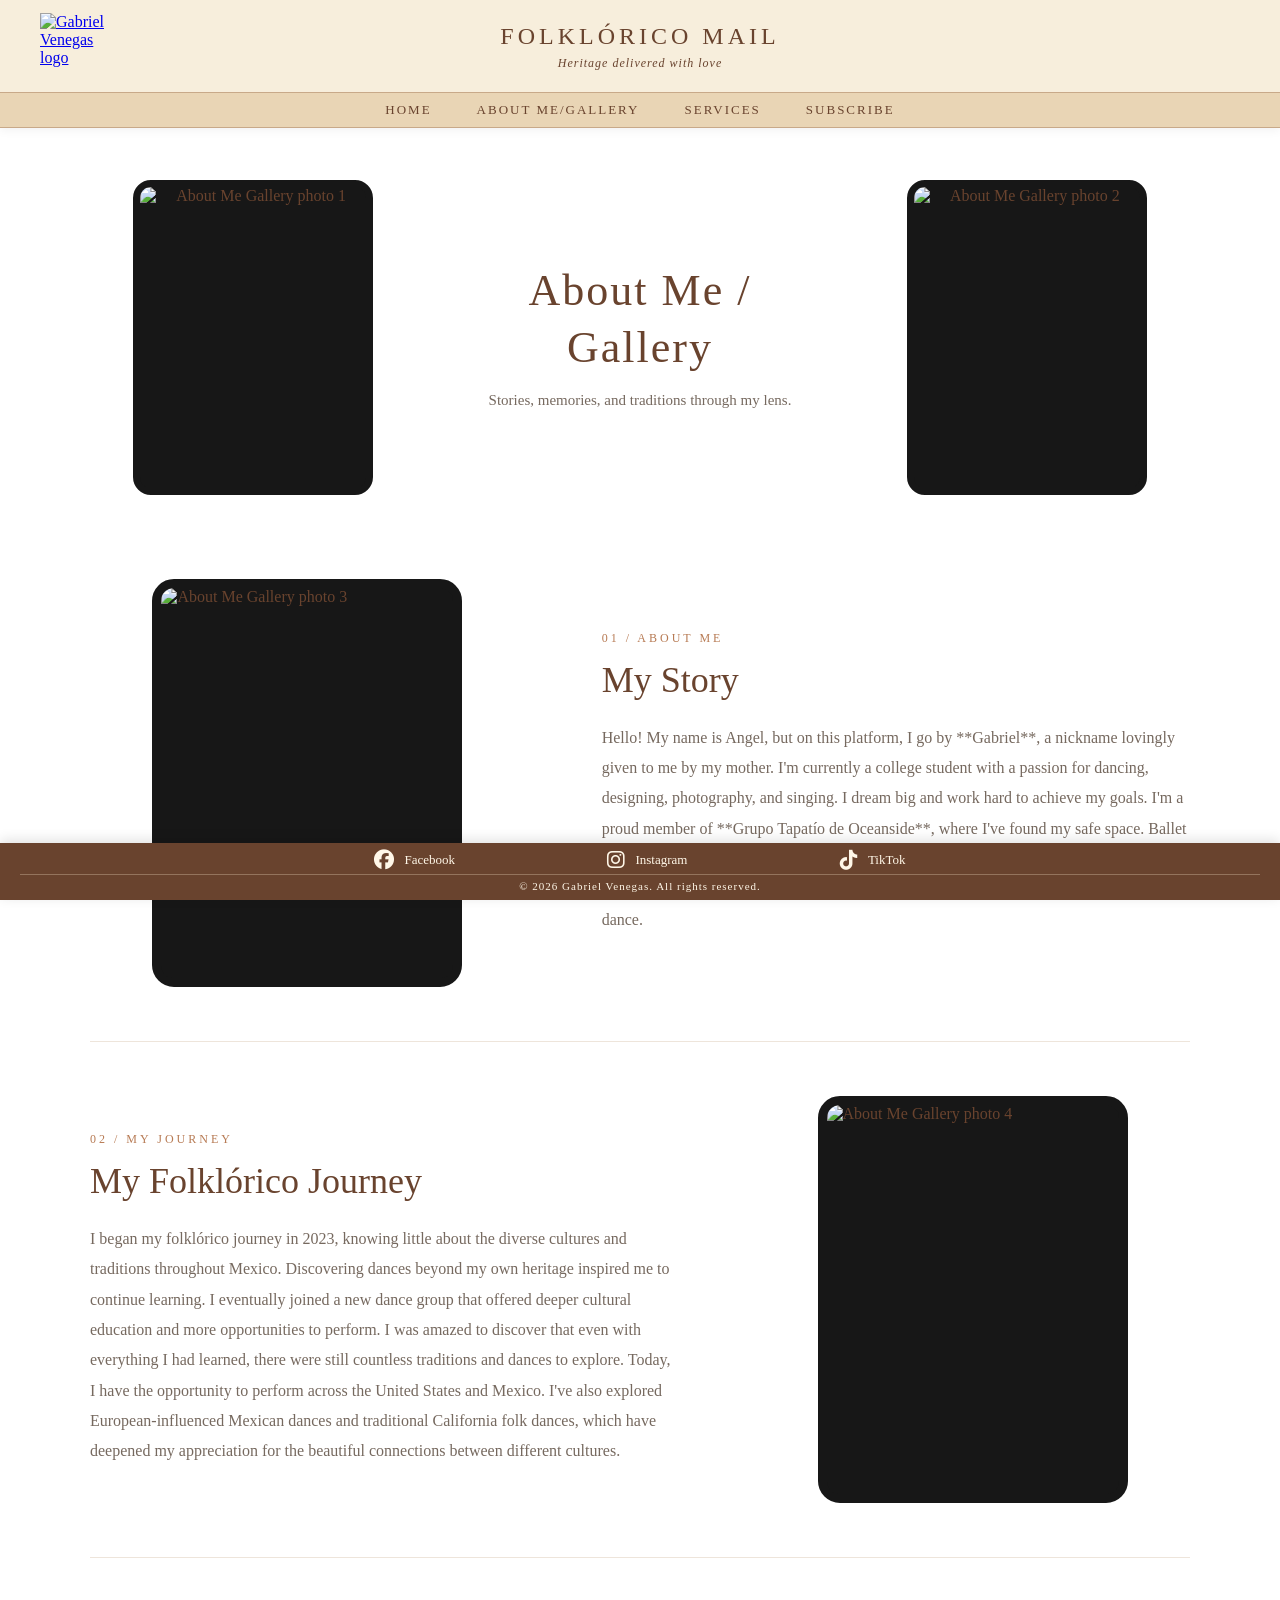
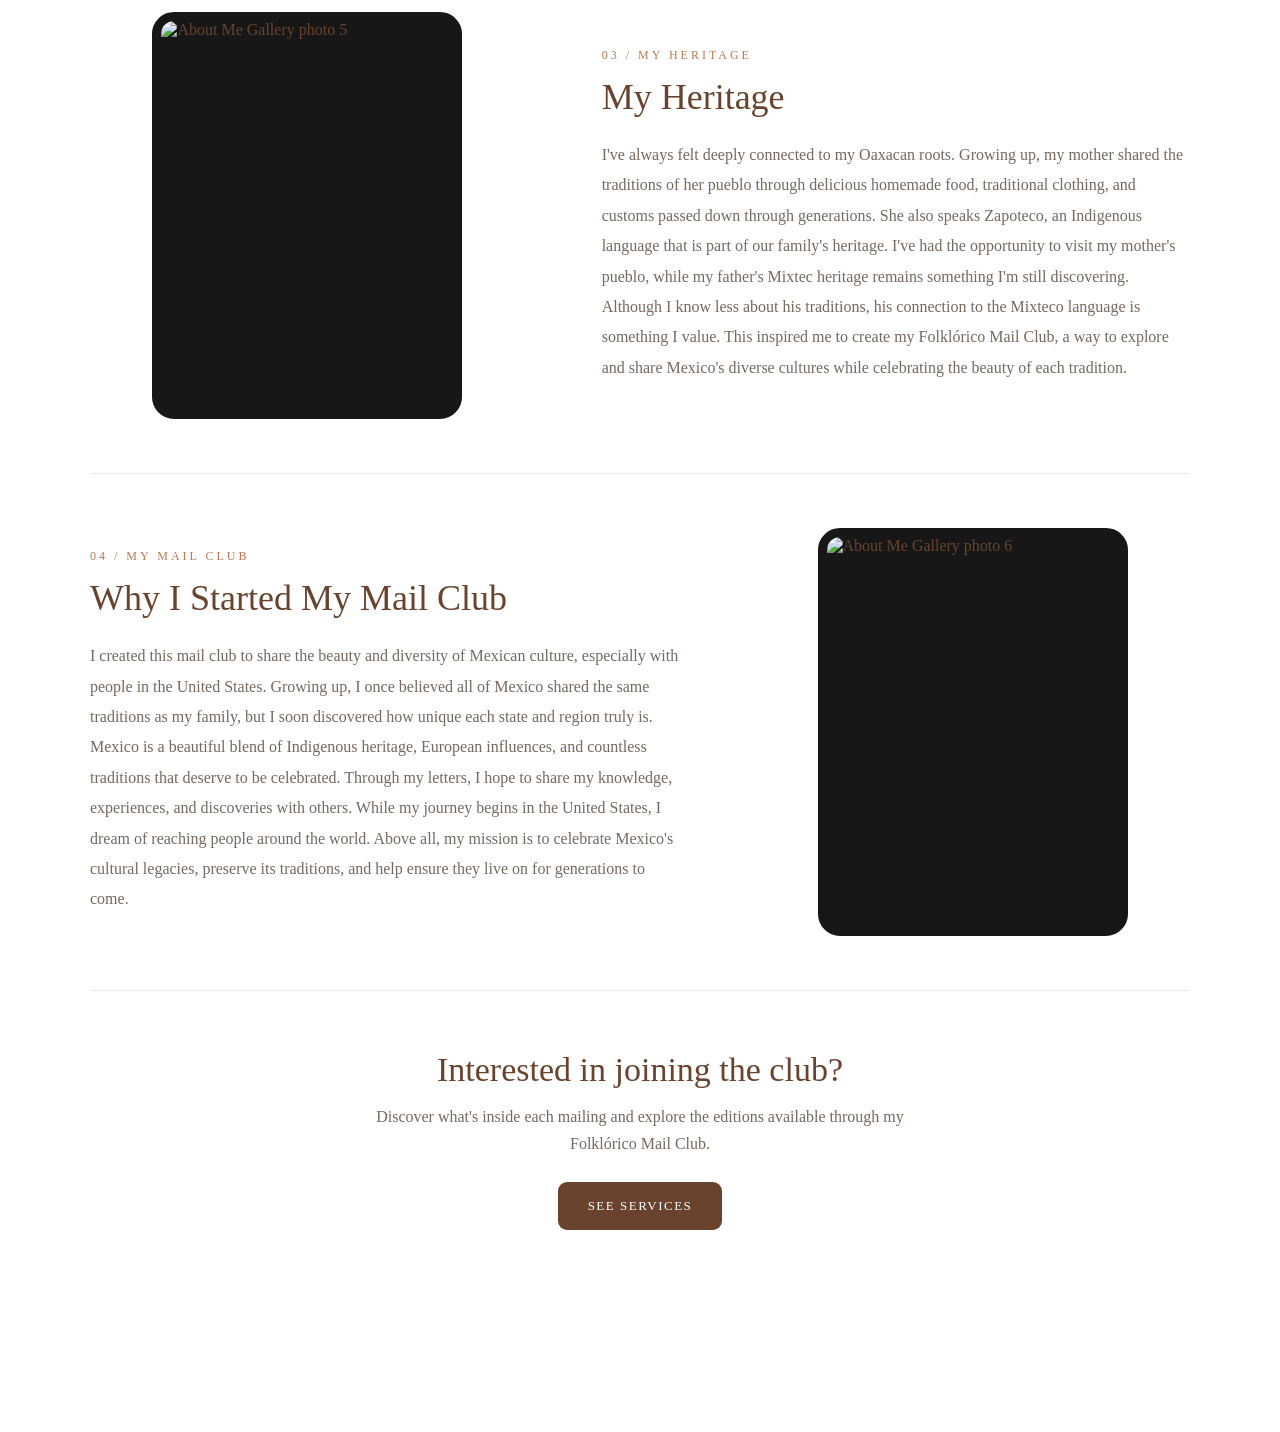
==== commit c6251be1: "Revise My Mail Club section for clarity and detail Updated the content of the My Mail Club section t" ====
--- a/about-gallery.html
+++ b/about-gallery.html
@@ -117,7 +117,8 @@
       </section>
       <section class="story-row reverse" aria-label="My Mail Club">
         <div class="story-image"><img src="About6.jpg" alt="About Me Gallery photo 6" loading="lazy"></div>
-        <div class="story-copy"><div class="story-number">04 / MY MAIL CLUB</div><h3>I created this mail club to share the beauty and diversity of Mexican culture, especially with people in the United States. Growing up, I once believed all of Mexico shared the same traditions as my family, but I soon discovered how unique each state and region truly is.
+        <div class="story-copy"><div class="story-number">04 / MY MAIL CLUB</div><h3> Why I Started My Mail Club</h3><p>
+I created this mail club to share the beauty and diversity of Mexican culture, especially with people in the United States. Growing up, I once believed all of Mexico shared the same traditions as my family, but I soon discovered how unique each state and region truly is.
 Mexico is a beautiful blend of Indigenous heritage, European influences, and countless traditions that deserve to be celebrated.
 Through my letters, I hope to share my knowledge, experiences, and discoveries with others. While my journey begins in the United States, I dream of reaching people around the world.
 Above all, my mission is to celebrate Mexico's cultural legacies, preserve its traditions, and help ensure they live on for generations to come.
